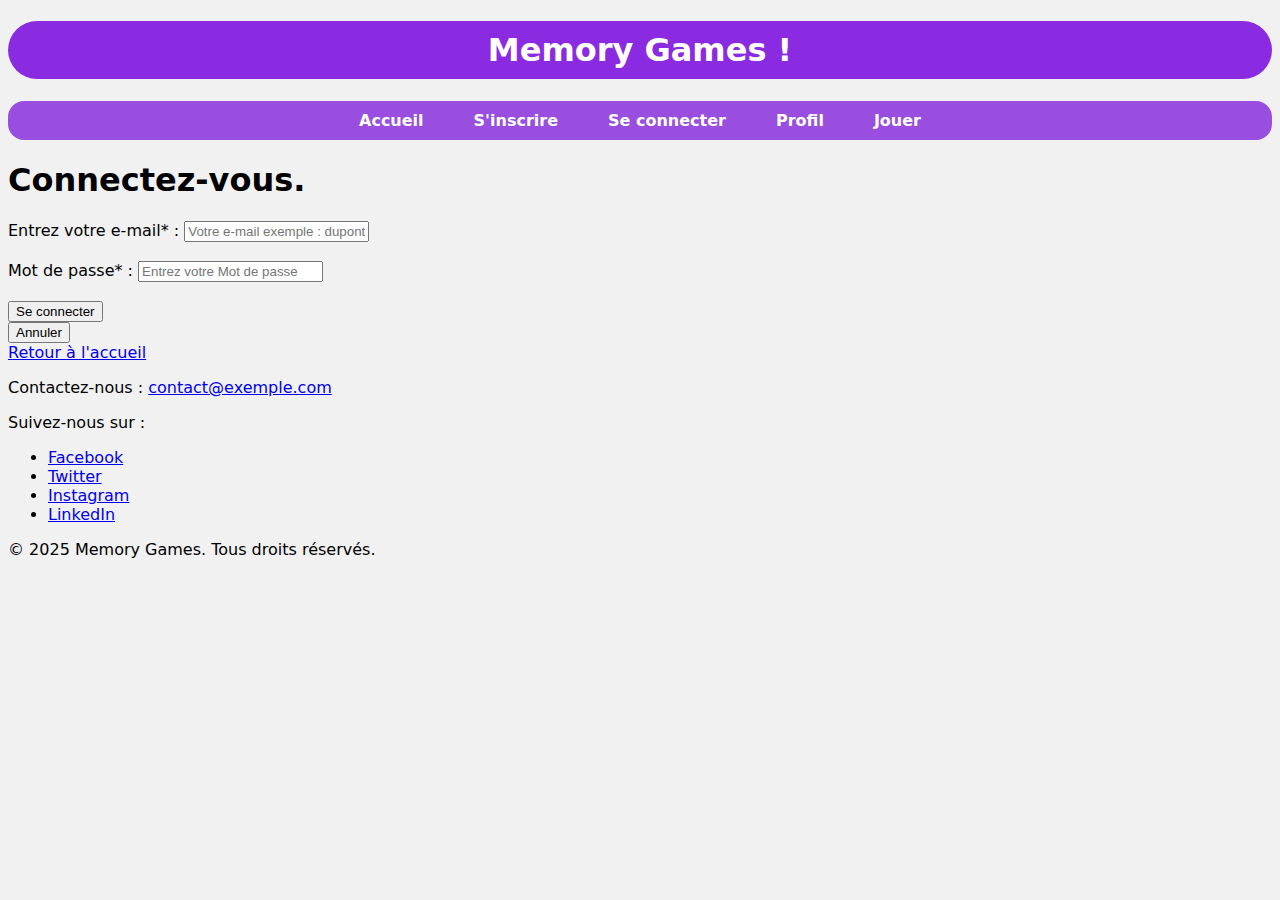
==== connexion.html @ 035ce579 "Mise en place du skelette HTML et CSS" ====
<!DOCTYPE html>
<html lang="fr">
  <head>
    <meta charset="UTF-8" />
    <meta name="viewport" content="width=device-width, initial-scale=1.0" />
    <link rel="stylesheet" href="style.css" />
    <script defer src="script.js"></script>
    <title>🎮 Memory Games - Connexion</title>
  </head>
  <body>
    <header class="site-header">
        <h1 class="titre">Memory Games !</h1>
        <nav class="menu">
          <ul class="menu-list">
            <li><a href="index.html" class="menu-link">Accueil</a></li>
            <li><a href="inscription.html" class="menu-link">S'inscrire</a></li>
            <li><a href="connexion.html" class="menu-link">Se connecter</a></li>
            <li><a href="profil.html" class="menu-link">Profil</a></li>
            <li><a href="jouer.html" class="menu-link">Jouer</a></li>
          </ul>
        </nav>
      </header>
    <main>
        <section>
          <div class="formulaire-connexion">
            <h1>Connectez-vous.</h1>
  
            <form action="" method="post">
              <div>
                <label for="nom">Entrez votre e-mail* :</label>
                <input
                  type="email"
                  id="email"
                  name="email"
                  placeholder="Votre e-mail exemple : dupont@gmail.com"
                  required
                />
              </div>
              <br>
              <div class="form-group">
                <label for="idMDP">Mot de passe* :</label>
                <input
                  type="password"
                  name="mdp"
                  id="idMDP"
                  placeholder="Entrez votre Mot de passe"
                  required
                />
              </div>
              <br>
              <div>
                <button type="submit">Se connecter</button>
              </div>
              <div>
                <button type="reset">Annuler</button>
              </div>
            </form>
          </div>
        </section>
      </main>
      <footer class="footer">
        <div class="footer-container">
          <div class="footer-section footer-home">
            <a href="/" class="footer-link">Retour à l'accueil</a>
          </div>
  
          <div class="footer-section footer-contact">
            <p>
              Contactez-nous :
              <a href="mailto:contact@exemple.com" class="footer-link"
                >contact@exemple.com</a
              >
            </p>
          </div>
  
          <div class="footer-section footer-socials">
            <p>Suivez-nous sur :</p>
            <ul class="social-links">
              <li>
                <a
                  href="https://www.facebook.com/tonprofil"
                  target="_blank"
                  class="footer-link"
                  >Facebook</a
                >
              </li>
              <li>
                <a
                  href="https://twitter.com/tonprofil"
                  target="_blank"
                  class="footer-link"
                  >Twitter</a
                >
              </li>
              <li>
                <a
                  href="https://www.instagram.com/tonprofil"
                  target="_blank"
                  class="footer-link"
                  >Instagram</a
                >
              </li>
              <li>
                <a
                  href="https://www.linkedin.com/in/tonprofil"
                  target="_blank"
                  class="footer-link"
                  >LinkedIn</a
                >
              </li>
            </ul>
          </div>
  
          <div class="footer-section footer-copyright">
            <p>&copy; 2025 Memory Games. Tous droits réservés.</p>
          </div>
        </div>
      </footer>
    </body>
  </html>
---- style.css ----
body {
    font-family: system-ui, -apple-system, BlinkMacSystemFont, 'Segoe UI', Roboto, Oxygen, Ubuntu, Cantarell, 'Open Sans', 'Helvetica Neue', sans-serif;
    background-color: rgb(241, 241, 241)
}

#memoryImage {
    margin-top: 20px;
    height: 300px;
    width: 470px;
}

.titre {
    display: block;
    text-align: center;
    background-color: blueviolet;
    border-radius: 1em;
    padding: 10px 0 10px 0;
    color: white
}

.menu {
    background-color: rgb(153, 78, 223);
    border-radius: 1em;
    padding: 10px 20px;
    position: relative;
}

.menu-list {
    list-style: none;
    margin: 0;
    padding: 0;
    display: flex;
    flex-direction: row;
    justify-content: center;
    gap: 50px;
}

.menu-link {
    color: white;
    text-decoration: none;
    font-weight: bold;
}

.main-content {
    display: flex;
    justify-content: center;  
    align-items: center;      
    height: 100vh;
  }
  
.welcome-section {
    width: 80%;              
    max-width: 600px;         
    padding: 20px;
    border-radius: 10px;
  }
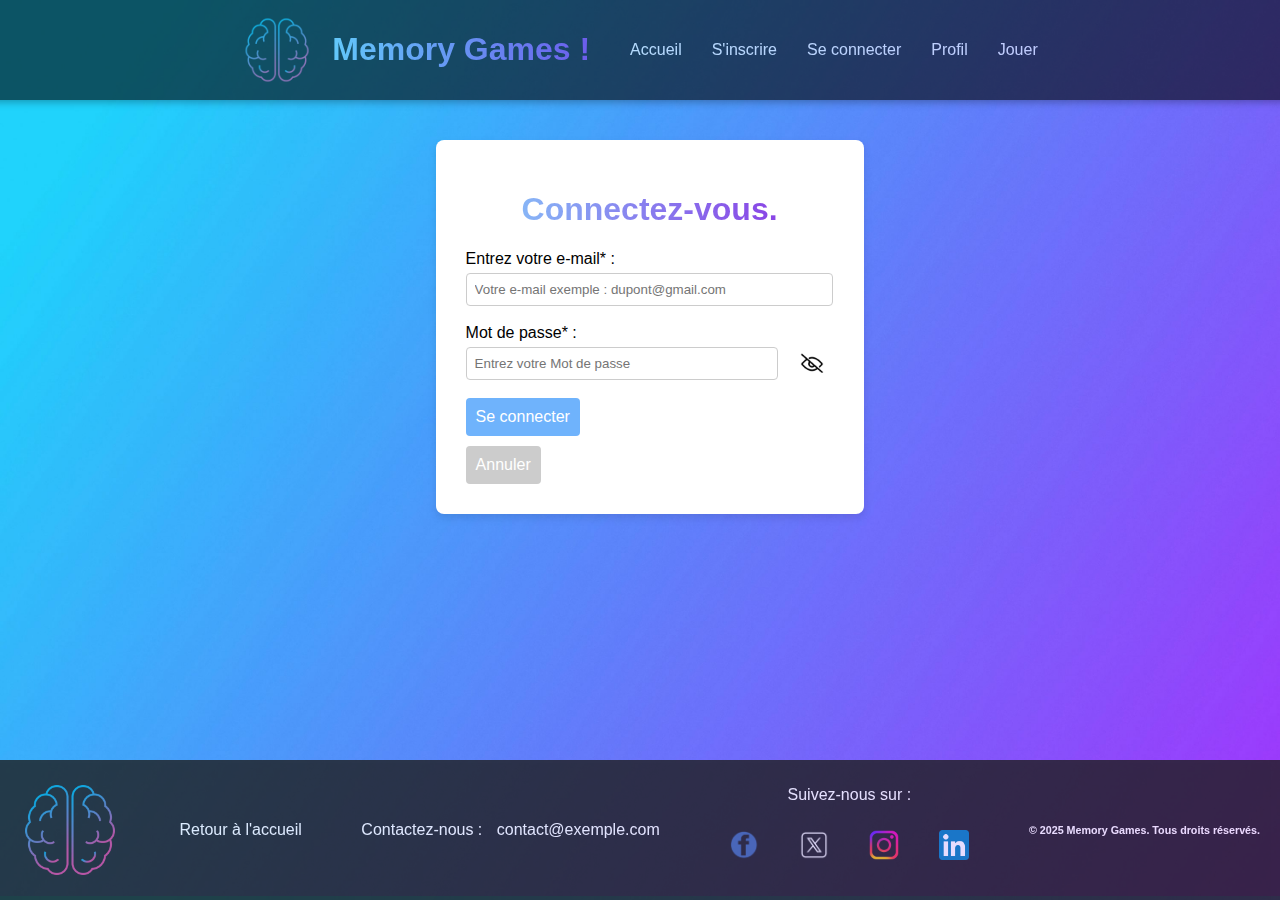
==== commit 871b140a: "CSS + le début de javascript" ====
--- a/connexion.html
+++ b/connexion.html
@@ -8,18 +8,25 @@
     <title>🎮 Memory Games - Connexion</title>
   </head>
   <body>
+    <!-- HAUT DE PAGE -->
     <header class="site-header">
-        <h1 class="titre">Memory Games !</h1>
-        <nav class="menu">
-          <ul class="menu-list">
-            <li><a href="index.html" class="menu-link">Accueil</a></li>
-            <li><a href="inscription.html" class="menu-link">S'inscrire</a></li>
-            <li><a href="connexion.html" class="menu-link">Se connecter</a></li>
-            <li><a href="profil.html" class="menu-link">Profil</a></li>
-            <li><a href="jouer.html" class="menu-link">Jouer</a></li>
-          </ul>
-        </nav>
-      </header>
+      <img
+        src="ressources1/brain-logo.png"
+        alt="logo brain"
+        width="70px"
+        height="70px"
+      />
+      <h1 class="titre">Memory Games !</h1>
+      <nav class="menu">
+        <ul class="menu-list">
+          <li><a href="index.html" class="menu-link">Accueil</a></li>
+          <li><a href="inscription.html" class="menu-link">S'inscrire</a></li>
+          <li><a href="connexion.html" class="menu-link">Se connecter</a></li>
+          <li><a href="profil.html" class="menu-link">Profil</a></li>
+          <li><a href="jouer.html" class="menu-link">Jouer</a></li>
+        </ul>
+      </nav>
+    </header>
     <main>
         <section>
           <div class="formulaire-connexion">
@@ -39,6 +46,7 @@
               <br>
               <div class="form-group">
                 <label for="idMDP">Mot de passe* :</label>
+              <div class="password-wrapper">
                 <input
                   type="password"
                   name="mdp"
@@ -46,76 +54,96 @@
                   placeholder="Entrez votre Mot de passe"
                   required
                 />
+                <button type="button" id="btn-visibilite-password">
+                  <img
+                    src="ressources1/oeil-ferme.png"
+                    alt="Icône oeil fermé"
+                    id="oeil"
+                    width="24"
+                    height="24"
+                  />
+                </button>
               </div>
               <br>
               <div>
-                <button type="submit">Se connecter</button>
+                <button class="btn-creation" type="submit">Se connecter</button>
               </div>
               <div>
-                <button type="reset">Annuler</button>
+                <button class="btn-reset" type="reset">Annuler</button>
               </div>
             </form>
           </div>
         </section>
       </main>
-      <footer class="footer">
-        <div class="footer-container">
-          <div class="footer-section footer-home">
-            <a href="/" class="footer-link">Retour à l'accueil</a>
-          </div>
-  
-          <div class="footer-section footer-contact">
-            <p>
-              Contactez-nous :
-              <a href="mailto:contact@exemple.com" class="footer-link"
-                >contact@exemple.com</a
-              >
-            </p>
-          </div>
-  
-          <div class="footer-section footer-socials">
-            <p>Suivez-nous sur :</p>
-            <ul class="social-links">
-              <li>
-                <a
-                  href="https://www.facebook.com/tonprofil"
-                  target="_blank"
-                  class="footer-link"
-                  >Facebook</a
-                >
-              </li>
-              <li>
-                <a
-                  href="https://twitter.com/tonprofil"
-                  target="_blank"
-                  class="footer-link"
-                  >Twitter</a
-                >
-              </li>
-              <li>
-                <a
-                  href="https://www.instagram.com/tonprofil"
-                  target="_blank"
-                  class="footer-link"
-                  >Instagram</a
-                >
-              </li>
-              <li>
-                <a
-                  href="https://www.linkedin.com/in/tonprofil"
-                  target="_blank"
-                  class="footer-link"
-                  >LinkedIn</a
-                >
-              </li>
-            </ul>
-          </div>
-  
-          <div class="footer-section footer-copyright">
-            <p>&copy; 2025 Memory Games. Tous droits réservés.</p>
-          </div>
+      <!-- BAS DE PAGE -->
+    <footer>
+      <div class="footer-container">
+        <img
+          src="ressources1/brain-logo.png"
+          alt="logo brain"
+          width="100px"
+          height="100px"
+        />
+        <div class="home">
+          <a href="index.html" class="link">Retour à l'accueil</a>
         </div>
-      </footer>
+
+        <div class="contact">
+          <p>
+            Contactez-nous :
+            <a href="mailto:contact@exemple.com" class="link"
+              >contact@exemple.com</a
+            >
+          </p>
+        </div>
+
+        <div class="social">
+          <p>Suivez-nous sur :</p>
+          <ul class="social-links">
+            <li>
+              <a href="" target="_blank" class="link"
+                ><img
+                  src="ressources1/facebook.png"
+                  alt="Facebook"
+                  width="30px"
+                  height="30px"
+              /></a>
+            </li>
+            <li>
+              <a href="" target="_blank" class="link"
+                ><img
+                  src="ressources1/twitter.png"
+                  alt="Twitter"
+                  width="30px"
+                  height="30px"
+              /></a>
+            </li>
+            <li>
+              <a href="" target="_blank" class="link"
+                ><img
+                  src="ressources1/instagram.png"
+                  alt="Instagram"
+                  width="30px"
+                  height="30px"
+              /></a>
+            </li>
+            <li>
+              <a href="" target="_blank" class="link"
+                ><img
+                  src="ressources1/linkedIn.png"
+                  alt="LinkedIn"
+                  width="30px"
+                  height="30px"
+              /></a>
+            </li>
+          </ul>
+        </div>
+
+        <div class="copyright">
+          <h6>&copy; 2025 Memory Games. Tous droits réservés.</h6>
+        </div>
+      </div>
+    </footer>
     </body>
   </html>
   
--- a/style.css
+++ b/style.css
@@ -1,56 +1,376 @@
-body {
-    font-family: system-ui, -apple-system, BlinkMacSystemFont, 'Segoe UI', Roboto, Oxygen, Ubuntu, Cantarell, 'Open Sans', 'Helvetica Neue', sans-serif;
-    background-color: rgb(241, 241, 241)
-}
-
-#memoryImage {
-    margin-top: 20px;
-    height: 300px;
-    width: 470px;
-}
-
-.titre {
-    display: block;
-    text-align: center;
-    background-color: blueviolet;
-    border-radius: 1em;
-    padding: 10px 0 10px 0;
-    color: white
-}
-
+/*--------------------------------------------------------------------------ANIMATIONS--------------------------------------------------------------------------*/
+
+h1 {
+    font-weight: bold;
+    background: linear-gradient(90deg, #87CEFA, #8A2BE2, #87CEFA);
+    background-size: 200% auto;
+    color: transparent;
+    background-clip: text;
+    -webkit-background-clip: text;
+    animation: gradientMove 5s linear infinite;
+  }
+
+  @keyframes gradientMove {
+    0% {
+      background-position: 0% center;
+    }
+    100% {
+      background-position: 200% center;
+    }
+  }
+
+/*--------------------------------------------------------------------------HAUT DE PAGE--------------------------------------------------------------------------*/
+
+header {
+    opacity: 0.6;
+    color: white;
+    width: 100%; /* Prend toute la largeur de la page */
+    background-color: #000000;
+    padding: 10px 20px; /* Espacement interne (padding) autour du contenu */
+    display: flex; /* Utilisation de Flexbox pour aligner les éléments */
+    align-items: center; /* Centrage vertical des éléments */
+    justify-content: center; /* Centrage horizontal des éléments */
+    box-shadow: 0 2px 8px rgba(0, 0, 0, 0.5);
+    position: sticky; /* Le header reste visible en haut lors du scroll */
+    top: 0; /* Position sticky en haut de la page */
+    z-index: 100; /* Le header reste au-dessus des autres éléments */
+}
+
+/* Style du menu (barre de navigation) */
 .menu {
-    background-color: rgb(153, 78, 223);
-    border-radius: 1em;
-    padding: 10px 20px;
-    position: relative;
+    display: flex; /* Flexbox pour un alignement horizontal */
+    justify-content: center; /* Centrage horizontal des éléments du menu */
+    align-items: center; /* Centrage vertical des éléments du menu */
 }
 
 .menu-list {
-    list-style: none;
-    margin: 0;
-    padding: 0;
-    display: flex;
-    flex-direction: row;
-    justify-content: center;
-    gap: 50px;
-}
-
+    display: flex; /* Les éléments de la liste sont alignés horizontalement */
+    list-style: none; /* Suppression des puces de la liste */
+    gap: 30px; /* Espace entre les éléments de la liste */
+}
+
+/* Style des liens du menu */
 .menu-link {
     color: white;
-    text-decoration: none;
-    font-weight: bold;
-}
-
+    text-decoration: none; /* Suppression du soulignement des liens */
+    transition: all 0.3s ease; /* Transition de la couleur lors du survol */
+}
+
+.titre {
+    margin-left: 20px; /* Espacement à gauche */
+    transition: color 0.3s ease; /* Transition de couleur lors du survol */
+}
+
+/* Effet de survol des liens de menu */
+.menu-link:hover {
+    color: white; /* Change la couleur en bleu-violet lors du survol */
+    background-color: rgb(191, 124, 253);
+    padding: 10px 20px 10px 20px;
+    border-radius: 5px;
+    transition-duration: 0.4s;
+}
+
+/*--------------------------------------------------------------------------CENTRE DE PAGE D'ACCUEIL--------------------------------------------------------------------------*/
+
+/* Section principale (le corps de la page) */
+main {
+    flex-grow: 1; /* Permet au main de prendre l'espace restant disponible */
+}
+
+/* Style global du body (page entière) */
+body {
+    background-image: url(ressources1/image-fond.jpg);
+    background-size: 100%;
+    margin: 0; /* Suppression des marges par défaut */
+    padding: 0; /* Suppression des espacements par défaut */
+    font-family: system-ui, -apple-system, BlinkMacSystemFont, 'Segoe UI', Roboto, Oxygen, Ubuntu, Cantarell, 'Open Sans', 'Helvetica Neue', sans-serif; /* Police de caractères */
+    background-color: #f5f5f5; /* Couleur de fond claire */
+    display: flex; /* Flexbox pour un alignement facile */
+    flex-direction: column; /* Alignement des éléments en colonne */
+    align-items: center; /* Centrage des éléments horizontalement */
+    min-height: 100vh; /* La hauteur minimale est 100% de la hauteur de la fenêtre */
+}
+
+h2{
+    font-size: 1em;
+}
+
+/* Contenu principal de la page */
 .main-content {
+    background-color: #ffffff; /* Fond blanc */
+    padding: 30px; /* Espacement interne */
+    border-radius: 20px; /* Coins arrondis */
+    box-shadow: 0 0 15px rgba(0, 0, 0, 0.1); /* Ombre légère autour du bloc */
+    width: 90%; /* Prend 90% de la largeur de l'écran */
+    max-width: 600px; /* Largeur maximale de 600px */
+    margin: 40px 0; /* Espacement au-dessus et en dessous du bloc */
+    box-sizing: border-box; /* Inclut le padding dans la largeur totale */
+}
+
+/* Section de bienvenue ou d'introduction */
+.bienvenue-section {
+    text-align: center; /* Centrage du texte */
+}
+
+/* Style de l'image (par exemple, une image de plateau de jeu) */
+.image-plateau {
+    margin-top: 20px; /* Espacement au-dessus de l'image */
+    border-radius: 10px; /* Coins arrondis */
+}
+
+/* Style des éléments de liste */
+li {
+    text-align: left; /* Alignement du texte à gauche */
+    margin: 10px 0; /* Espacement vertical entre les éléments de liste */
+}
+
+/*--------------------------------------------------------------------------FORMULAIRE D'INSCRIPTION--------------------------------------------------------------------------*/
+
+/* Body et html pour assurer la pleine hauteur */
+body, html {
+    margin: 0;
+    height: 100%;
+    font-family: Arial, sans-serif; /* Police sans-serif */
+}
+
+/* Style principal du formulaire */
+main {
+    justify-content: center; /* Centre le formulaire horizontalement */
+    align-items: center; /* Centre le formulaire verticalement */
+    padding: 20px; /* Espacement interne */
+}
+
+#idMDP{
+    width: 85%;
+}
+
+.password-wrapper {
+    position: relative;
     display: flex;
-    justify-content: center;  
-    align-items: center;      
-    height: 100vh;
+    align-items: center;
   }
   
-.welcome-section {
-    width: 80%;              
-    max-width: 600px;         
-    padding: 20px;
-    border-radius: 10px;
-  }+  .password-wrapper input {
+    width: 100%;
+    padding-right: 40px; /* espace pour le bouton */
+    box-sizing: border-box;
+  }
+  
+  #btn-visibilite-password {
+    position: absolute;
+    right: 10px;
+    background: none;
+    border: none;
+    padding: 0;
+    cursor: pointer;
+    margin-top: 10px;
+  }
+
+.formulaire-inscription {
+    background-color: #ffffff;
+    padding: 30px 30px 50px 30px; /* Haut, droite, bas, gauche */
+    border-radius: 8px;
+    box-shadow: 0 4px 8px rgba(0, 0, 0, 0.1);
+    margin-top: 20px;
+    box-sizing: border-box;
+}
+
+/* Style des titres */
+h1 {
+    text-align: center; /* Centrage du titre */
+}
+
+/* Formulaire avec les champs */
+form {
+    display: flex; /* Flexbox pour l'alignement */
+    flex-direction: column; /* Aligne les champs en colonne */
+}
+
+/* Style des champs de saisie */
+input {
+    width: 95%; /* Les champs prennent toute la largeur disponible */
+    padding: 8px; /* Espacement interne des champs */
+    margin-top: 5px; /* Espacement au-dessus des champs */
+    border: 1px solid #ccc; /* Bordure grise autour des champs */
+    border-radius: 4px; /* Coins arrondis des champs */
+}
+
+/* Style des boutons */
+.btn-creation  {
+    margin-bottom: 10px;
+    padding: 10px; /* Espacement interne des boutons */
+    border: none; /* Pas de bordure */
+    border-radius: 4px; /* Coins arrondis des boutons */
+    background-color: #6fb3fc; /* Couleur de fond bleue claire */
+    color: white; /* Texte en blanc */
+    font-size: 16px; /* Taille de la police */
+    cursor: pointer; /* Curseur en forme de main pour le bouton */
+}
+
+/* Effet de survol du bouton principal */
+.btn-creation:hover {
+    background-color: #007bff; /* Couleur bleue plus foncée lors du survol */
+}
+
+/* Style du bouton de réinitialisation */
+.btn-reset{
+    background-color: #ccc; /* Fond gris pour le bouton reset */
+    padding: 10px; /* Espacement interne des boutons */
+    border: none; /* Pas de bordure */
+    border-radius: 4px; /* Coins arrondis des boutons */
+    color: white; /* Texte en blanc */
+    font-size: 16px; /* Taille de la police */
+    cursor: pointer; /* Curseur en forme de main pour le bouton */
+}
+
+/* Effet de survol du bouton de réinitialisation */
+.btn-reset:hover {
+    background-color: #ff1e00; /* Couleur rouge lors du survol */
+}
+
+/*--------------------------------------------------------------------------FORMULAIRE CONNEXION--------------------------------------------------------------------------*/
+
+/* Style pour le formulaire de connexion */
+.formulaire-connexion {
+    background-color: #ffffff; /* Fond gris clair */
+    padding: 30px; /* Espacement interne */
+    border-radius: 8px; /* Coins arrondis */
+    box-shadow: 0 4px 8px rgba(0, 0, 0, 0.1); /* Ombre légère autour du formulaire */
+    width: 90%; /* Prend 90% de la largeur de l'écran */
+    max-width: 500px; /* Largeur maximale de 500px */
+    margin-top: 20px; /* Espacement au-dessus du formulaire */
+}
+
+/*--------------------------------------------------------------------------FORMULAIRE PROFIL--------------------------------------------------------------------------*/
+
+/* Style du bouton profil */
+.btn-choix {
+    margin-top: 20px;
+    padding: 10px; /* Espacement interne des boutons */
+    border: none; /* Pas de bordure */
+    border-radius: 4px; /* Coins arrondis des boutons */
+    background-color: #6fb3fc; /* Couleur de fond bleue claire */
+    color: white; /* Texte en blanc */
+    font-size: 16px; /* Taille de la police */
+    cursor: pointer; /* Curseur en forme de main pour le bouton */
+}
+
+/* Effet de survol du bouton principal */
+.btn-choix:hover {
+    background-color: #007bff; /* Couleur bleue plus foncée lors du survol */
+}
+
+/* Image dans le profil */
+#memoryImage {
+    margin-top: 20px; /* Espacement au-dessus de l'image */
+}
+
+#memorySelect{
+    border: none;
+    padding: 5px;
+    border: solid rgb(204, 204, 204) 1px;
+    border-radius: 5px;
+}
+
+#tailleMemory{
+    border: none;
+    padding: 5px;
+    border: solid rgb(204, 204, 204) 1px;
+    border-radius: 5px;
+}
+
+/*--------------------------------------------------------------------------BAS DE PAGE--------------------------------------------------------------------------*/
+
+/* Style du footer */
+footer {
+    opacity: 0.8;
+    color: white; /* Texte en blanc */
+    background-color: #1e1e1e; /* Fond sombre */
+    width: 100%; /* Prend toute la largeur de la page */
+    list-style: none; /* Pas de puces dans les listes */
+    display: flex; /* Utilisation de Flexbox pour aligner les éléments */
+    justify-content: center; /* Centre les éléments horizontalement */
+    align-items: center; /* Centre les éléments verticalement */
+    padding: 10px 0; /* Espacement vertical */
+}
+
+/* Style des liens du footer */
+.link {
+    color: white; /* Liens en blanc */
+    text-decoration: none; /* Pas de soulignement */
+    transition: color 0.3s ease; /* Transition de la couleur lors du survol */
+    margin: 0 10px; /* Espacement horizontal entre les liens */
+}
+
+/* Effet de survol des liens du footer */
+.link:hover {
+    color: blueviolet; /* Change la couleur en bleu-violet au survol */
+}
+
+/* Liste des liens sociaux */
+.social-links {
+    list-style: none; /* Pas de puces */
+    padding: 0; /* Pas de padding */
+    display: flex; /* Aligne les éléments horizontalement */
+    gap: 20px; /* Espacement entre les liens */
+}
+
+/* Conteneur du footer */
+.footer-container {
+    margin-left: 20px;
+    margin-right: 20px;
+    display: flex; /* Utilise Flexbox */
+    justify-content: space-between; /* Centre les éléments horizontalement */
+    align-items: center; /* Centre les éléments verticalement */
+    width: 100%; /* Prend toute la largeur */
+}
+
+.social p {
+    text-align: center;
+  }
+
+
+/*--------------------------------------------------------------------------RESPONSIVE--------------------------------------------------------------------------*/
+/* Pour les écrans de téléphone */
+@media (max-width: 768px) {
+    header {
+        padding: 10px 10px; /* Moins d'espacement sur les petits écrans */
+    }
+
+    .menu-list {
+        flex-direction: column; /* Le menu devient vertical sur petits écrans */
+        gap: 10px; /* Réduit l'espacement entre les liens */
+    }
+
+    .footer-container {
+        flex-direction: column; /* Le footer devient vertical sur petits écrans */
+        align-items: center;
+    }
+
+    .main-content {
+        width: 95%; /* Réduit la largeur du contenu principal */
+        margin: 20px 0;
+    }
+
+    .formulaire-inscription {
+        padding: 30px; /* Moins d'espacement dans le formulaire */
+        max-width: 100%; /* La largeur du formulaire est 100% */
+    }
+
+    .social-links {
+        flex-direction: column; /* Les liens sociaux deviennent verticaux */
+        gap: 10px; /* Réduit l'espacement entre les liens sociaux */
+    }
+    
+    /* Ajustement pour les petits écrans */
+    .formulaire-inscription {
+        width: 100%; /* 100% de la largeur de l'écran sur mobile */
+        max-width: 400px; /* Largeur maximale réduite sur mobile */
+    }
+
+    .main-content {
+        width: 100%; /* Le contenu prend toute la largeur de l'écran */
+        max-width: none; /* Pas de largeur maximale */
+        padding: 20px; /* Padding réduit */
+    }
+}
